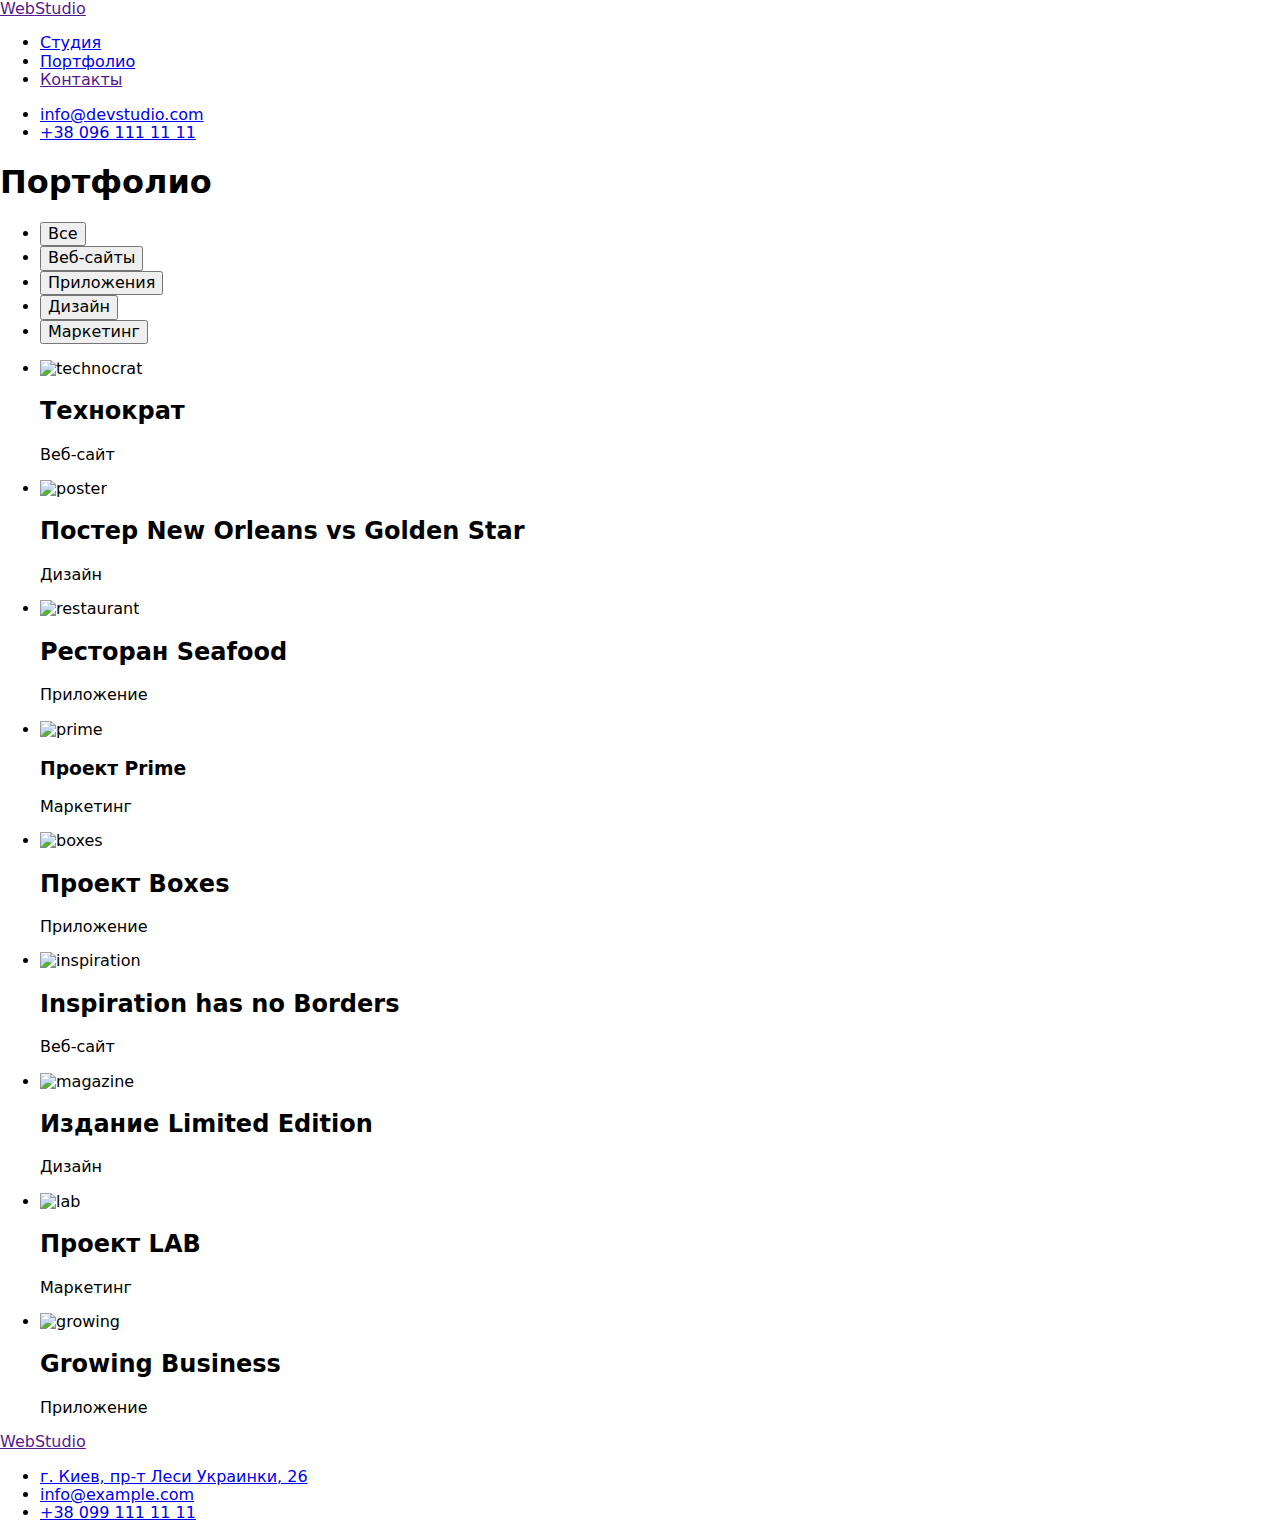
==== portfolio.html @ f1714a08 "mod-1" ====
<!DOCTYPE html>
<html lang="ru">
  <head>
    <meta charset="UTF-8" />
    <meta http-equiv="X-UA-Compatible" content="IE=edge" />
    <meta name="viewport" content="width=device-width, initial-scale=1.0" />
    <title>Portfolio</title>
    <link rel="preconnect" href="https://fonts.googleapis.com" />
    <link rel="preconnect" href="https://fonts.gstatic.com" crossorigin />
    <link
      href="https://fonts.googleapis.com/css2?family=Raleway:wght@700&family=Roboto:wght@400;500;700;900&display=swap"
      rel="stylesheet"
    />
    <link rel="stylesheet" href="./css/style.css" />
    <link rel="stylesheet" href="./css/modern-nomalize.css" />
  </head>
  <body>
    <header>
      <nav>
        <a href="" class="header-logotip"
          >Web<span class="header-logotip-two">Studio</span></a
        >
        <ul class="list">
          <li><a href="./index.html" class="header-link">Студия</a></li>
          <li>
            <a href="./portfolio.html" class="header-link current">Портфолио</a>
          </li>
          <li><a href="" class="header-link">Контакты</a></li>
        </ul>
        <ul class="list">
          <li>
            <a href="mailto:info@devstudio.com" class="header-contact"
              >info@devstudio.com</a
            >
          </li>
          <li>
            <a href="tel:+380961111111" class="header-contact"
              >+38 096 111 11 11</a
            >
          </li>
        </ul>
      </nav>
    </header>
    <main>
      <section>
        <h1 class="visually-hiden">Портфолио</h1>
        <ul class="list">
          <li>
            <button type="button" class="main-button-port current">Все</button>
          </li>
          <li>
            <button type="button" class="main-button-port">Веб-сайты</button>
          </li>
          <li>
            <button type="button" class="main-button-port">Приложения</button>
          </li>
          <li>
            <button type="button" class="main-button-port">Дизайн</button>
          </li>
          <li>
            <button type="button" class="main-button-port">Маркетинг</button>
          </li>
        </ul>
        <ul class="list">
          <li>
            <img src="./picture/technocrat.jpg" alt="technocrat" width="370" />
            <h2 class="three-capital-cards">Технократ</h2>
            <p class="main-paragraph-cards">Веб-сайт</p>
          </li>
          <li>
            <img src="./picture/poster.jpg" alt="poster" width="370" />
            <h2 class="three-capital-cards">
              Постер New Orleans vs Golden Star
            </h2>
            <p class="main-paragraph-cards">Дизайн</p>
          </li>
          <li>
            <img src="./picture/restaurant.jpg" alt="restaurant" width="370" />
            <h2 class="three-capital-cards">Ресторан Seafood</h2>
            <p class="main-paragraph-cards">Приложение</p>
          </li>
          <li>
            <img src="./picture/prime.jpg" alt="prime" width="370" />
            <h3 class="three-capital-cards">Проект Prime</h3>
            <p class="main-paragraph-cards">Маркетинг</p>
          </li>
          <li>
            <img src="./picture/boxes.jpg" alt="boxes" width="370" />
            <h2 class="three-capital-cards">Проект Boxes</h2>
            <p class="main-paragraph-cards">Приложение</p>
          </li>
          <li>
            <img
              src="./picture/inspiration.jpg"
              alt="inspiration"
              width="370"
            />
            <h2 class="three-capital-cards">Inspiration has no Borders</h2>
            <p class="main-paragraph-cards">Веб-сайт</p>
          </li>
          <li>
            <img src="./picture/magazine.jpg" alt="magazine" width="370" />
            <h2 class="three-capital-cards">Издание Limited Edition</h2>
            <p class="main-paragraph-cards">Дизайн</p>
          </li>
          <li>
            <img src="./picture/lab.jpg" alt="lab" width="370" />
            <h2 class="three-capital-cards">Проект LAB</h2>
            <p class="main-paragraph-cards">Маркетинг</p>
          </li>
          <li>
            <img src="./picture/growing.jpg" alt="growing" width="370" />
            <h2 class="three-capital-cards">Growing Business</h2>
            <p class="main-paragraph-cards">Приложение</p>
          </li>
        </ul>
      </section>
    </main>
    <footer class="footer">
      <a href="" class="footer-logotip"
        >Web<span class="footer-logotip-two">Studio</span></a
      >
      <ul class="list">
        <li>
          <a
            href="https://goo.gl/maps/jSjdEzmFh8AjKpox9"
            class="footer-link-city"
            >г. Киев, пр-т Леси Украинки, 26</a
          >
        </li>
        <li>
          <a href="mailto:info@example.com" class="footer-link-connection"
            >info@example.com</a
          >
        </li>
        <li>
          <a href="tel:+380991111111" class="footer-link-connection"
            >+38 099 111 11 11</a
          >
        </li>
      </ul>
    </footer>
  </body>
</html>
---- css/modern-nomalize.css ----
/*! modern-normalize v1.1.0 | MIT License | https://github.com/sindresorhus/modern-normalize */

/*
Document
========
*/

/**
Use a better box model (opinionated).
*/

*,
::before,
::after {
  box-sizing: border-box;
}

/**
1. Correct the line height in all browsers.
2. Prevent adjustments of font size after orientation changes in iOS.
3. Use a more readable tab size (opinionated).
*/

html {
  line-height: 1.15; /* 1 */
  -webkit-text-size-adjust: 100%; /* 2 */
  -moz-tab-size: 4; /* 3 */
  tab-size: 4; /* 3 */
}

/*
Sections
========
*/

/**
1. Remove the margin in all browsers.
2. Improve consistency of default fonts in all browsers. (https://github.com/sindresorhus/modern-normalize/issues/3)
*/

body {
  margin: 0; /* 1 */
  font-family: system-ui, -apple-system,
    /* Firefox supports this but not yet `system-ui` */ "Segoe UI", Roboto,
    Helvetica, Arial, sans-serif, "Apple Color Emoji", "Segoe UI Emoji"; /* 2 */
}

/*
Grouping content
================
*/

/**
1. Add the correct height in Firefox.
2. Correct the inheritance of border color in Firefox. (https://bugzilla.mozilla.org/show_bug.cgi?id=190655)
*/

hr {
  height: 0; /* 1 */
  color: inherit; /* 2 */
}

/*
Text-level semantics
====================
*/

/**
Add the correct text decoration in Chrome, Edge, and Safari.
*/

abbr[title] {
  text-decoration: underline dotted;
}

/**
Add the correct font weight in Edge and Safari.
*/

b,
strong {
  font-weight: bolder;
}

/**
1. Improve consistency of default fonts in all browsers. (https://github.com/sindresorhus/modern-normalize/issues/3)
2. Correct the odd 'em' font sizing in all browsers.
*/

code,
kbd,
samp,
pre {
  font-family: ui-monospace, SFMono-Regular, Consolas, "Liberation Mono", Menlo,
    monospace; /* 1 */
  font-size: 1em; /* 2 */
}

/**
Add the correct font size in all browsers.
*/

small {
  font-size: 80%;
}

/**
Prevent 'sub' and 'sup' elements from affecting the line height in all browsers.
*/

sub,
sup {
  font-size: 75%;
  line-height: 0;
  position: relative;
  vertical-align: baseline;
}

sub {
  bottom: -0.25em;
}

sup {
  top: -0.5em;
}

/*
Tabular data
============
*/

/**
1. Remove text indentation from table contents in Chrome and Safari. (https://bugs.chromium.org/p/chromium/issues/detail?id=999088, https://bugs.webkit.org/show_bug.cgi?id=201297)
2. Correct table border color inheritance in Chrome and Safari. (https://bugs.chromium.org/p/chromium/issues/detail?id=935729, https://bugs.webkit.org/show_bug.cgi?id=195016)
*/

table {
  text-indent: 0; /* 1 */
  border-color: inherit; /* 2 */
}

/*
Forms
=====
*/

/**
1. Change the font styles in all browsers.
2. Remove the margin in Firefox and Safari.
*/

button,
input,
optgroup,
select,
textarea {
  font-family: inherit; /* 1 */
  font-size: 100%; /* 1 */
  line-height: 1.15; /* 1 */
  margin: 0; /* 2 */
}

/**
Remove the inheritance of text transform in Edge and Firefox.
*/

button,
select {
  text-transform: none;
}

/**
Correct the inability to style clickable types in iOS and Safari.
*/

button,
[type="button"],
[type="reset"],
[type="submit"] {
  -webkit-appearance: button;
}

/**
Remove the inner border and padding in Firefox.
*/

::-moz-focus-inner {
  border-style: none;
  padding: 0;
}

/**
Restore the focus styles unset by the previous rule.
*/

:-moz-focusring {
  outline: 1px dotted ButtonText;
}

/**
Remove the additional ':invalid' styles in Firefox.
See: https://github.com/mozilla/gecko-dev/blob/2f9eacd9d3d995c937b4251a5557d95d494c9be1/layout/style/res/forms.css#L728-L737
*/

:-moz-ui-invalid {
  box-shadow: none;
}

/**
Remove the padding so developers are not caught out when they zero out 'fieldset' elements in all browsers.
*/

legend {
  padding: 0;
}

/**
Add the correct vertical alignment in Chrome and Firefox.
*/

progress {
  vertical-align: baseline;
}

/**
Correct the cursor style of increment and decrement buttons in Safari.
*/

::-webkit-inner-spin-button,
::-webkit-outer-spin-button {
  height: auto;
}

/**
1. Correct the odd appearance in Chrome and Safari.
2. Correct the outline style in Safari.
*/

[type="search"] {
  -webkit-appearance: textfield; /* 1 */
  outline-offset: -2px; /* 2 */
}

/**
Remove the inner padding in Chrome and Safari on macOS.
*/

::-webkit-search-decoration {
  -webkit-appearance: none;
}

/**
1. Correct the inability to style clickable types in iOS and Safari.
2. Change font properties to 'inherit' in Safari.
*/

::-webkit-file-upload-button {
  -webkit-appearance: button; /* 1 */
  font: inherit; /* 2 */
}

/*
Interactive
===========
*/

/*
Add the correct display in Chrome and Safari.
*/

summary {
  display: list-item;
}
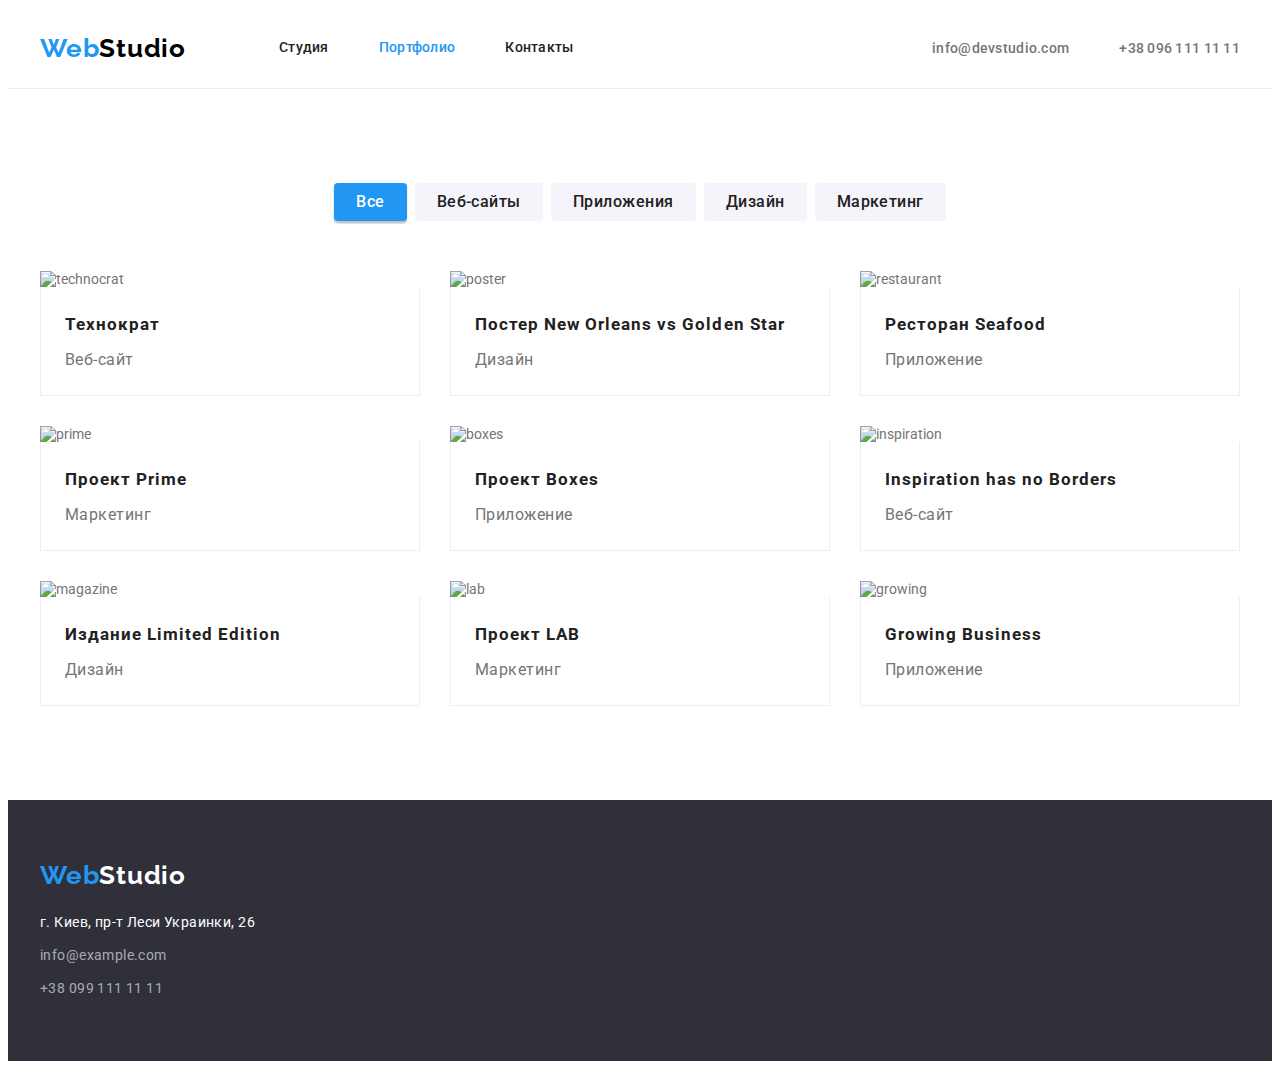
==== commit 4ed735d9: "mod-1" ====
--- a/portfolio.html
+++ b/portfolio.html
@@ -11,134 +11,184 @@
       href="https://fonts.googleapis.com/css2?family=Raleway:wght@700&family=Roboto:wght@400;500;700;900&display=swap"
       rel="stylesheet"
     />
+    <link
+      rel="stylesheet"
+      href="https://cdnjs.cloudflare.com/ajax/libs/modern-normalize/1.1.0/modern-normalize.min.css"
+      integrity="sha512-wpPYUAdjBVSE4KJnH1VR1HeZfpl1ub8YT/NKx4PuQ5NmX2tKuGu6U/JRp5y+Y8XG2tV+wKQpNHVUX03MfMFn9Q=="
+      crossorigin="anonymous"
+      referrerpolicy="no-referrer"
+    />
     <link rel="stylesheet" href="./css/style.css" />
-    <link rel="stylesheet" href="./css/modern-nomalize.css" />
   </head>
   <body>
     <header>
-      <nav>
-        <a href="" class="header-logotip"
-          >Web<span class="header-logotip-two">Studio</span></a
-        >
-        <ul class="list">
-          <li><a href="./index.html" class="header-link">Студия</a></li>
-          <li>
-            <a href="./portfolio.html" class="header-link current">Портфолио</a>
-          </li>
-          <li><a href="" class="header-link">Контакты</a></li>
-        </ul>
-        <ul class="list">
-          <li>
-            <a href="mailto:info@devstudio.com" class="header-contact"
+      <div class="container header-nav">
+        <nav class="header-nav">
+          <a href="" class="header-logotip">Web<span class="header-logotip-two">Studio</span> </a>
+          <ul class="site-header list">
+            <li class="item">
+              <a href="./index.html" class="header-link">Студия</a>
+            </li>
+            <li class="item">
+              <a href="./portfolio.html" class="header-link current">Портфолио</a>
+            </li>
+            <li class="item"><a href="" class="header-link">Контакты</a></li>
+          </ul>
+        </nav>
+        <ul class="contact-header list">
+          <li class="item">
+            <a href="mailto:info@devstudio.com" class="header-contact header-mail"
               >info@devstudio.com</a
             >
           </li>
-          <li>
-            <a href="tel:+380961111111" class="header-contact"
-              >+38 096 111 11 11</a
-            >
+          <li class="item">
+            <a href="tel:+380961111111" class="header-contact header-tel">+38 096 111 11 11</a>
           </li>
         </ul>
-      </nav>
+      </div>
     </header>
-    <main>
-      <section>
-        <h1 class="visually-hiden">Портфолио</h1>
-        <ul class="list">
-          <li>
-            <button type="button" class="main-button-port current">Все</button>
-          </li>
-          <li>
-            <button type="button" class="main-button-port">Веб-сайты</button>
-          </li>
-          <li>
-            <button type="button" class="main-button-port">Приложения</button>
-          </li>
-          <li>
-            <button type="button" class="main-button-port">Дизайн</button>
-          </li>
-          <li>
-            <button type="button" class="main-button-port">Маркетинг</button>
-          </li>
-        </ul>
-        <ul class="list">
-          <li>
-            <img src="./picture/technocrat.jpg" alt="technocrat" width="370" />
-            <h2 class="three-capital-cards">Технократ</h2>
-            <p class="main-paragraph-cards">Веб-сайт</p>
-          </li>
-          <li>
-            <img src="./picture/poster.jpg" alt="poster" width="370" />
-            <h2 class="three-capital-cards">
-              Постер New Orleans vs Golden Star
-            </h2>
-            <p class="main-paragraph-cards">Дизайн</p>
-          </li>
-          <li>
-            <img src="./picture/restaurant.jpg" alt="restaurant" width="370" />
-            <h2 class="three-capital-cards">Ресторан Seafood</h2>
-            <p class="main-paragraph-cards">Приложение</p>
-          </li>
-          <li>
-            <img src="./picture/prime.jpg" alt="prime" width="370" />
-            <h3 class="three-capital-cards">Проект Prime</h3>
-            <p class="main-paragraph-cards">Маркетинг</p>
-          </li>
-          <li>
-            <img src="./picture/boxes.jpg" alt="boxes" width="370" />
-            <h2 class="three-capital-cards">Проект Boxes</h2>
-            <p class="main-paragraph-cards">Приложение</p>
-          </li>
-          <li>
-            <img
-              src="./picture/inspiration.jpg"
-              alt="inspiration"
-              width="370"
-            />
-            <h2 class="three-capital-cards">Inspiration has no Borders</h2>
-            <p class="main-paragraph-cards">Веб-сайт</p>
-          </li>
-          <li>
-            <img src="./picture/magazine.jpg" alt="magazine" width="370" />
-            <h2 class="three-capital-cards">Издание Limited Edition</h2>
-            <p class="main-paragraph-cards">Дизайн</p>
-          </li>
-          <li>
-            <img src="./picture/lab.jpg" alt="lab" width="370" />
-            <h2 class="three-capital-cards">Проект LAB</h2>
-            <p class="main-paragraph-cards">Маркетинг</p>
-          </li>
-          <li>
-            <img src="./picture/growing.jpg" alt="growing" width="370" />
-            <h2 class="three-capital-cards">Growing Business</h2>
-            <p class="main-paragraph-cards">Приложение</p>
-          </li>
-        </ul>
+    <main class="main">
+      <section class="section">
+        <div class="container work-examples">
+          <h1 class="visually-hiden">Портфолио</h1>
+          <ul class="filter list">
+            <li class="item">
+              <button type="button" class="main-button-port secondary current">Все</button>
+            </li>
+            <li class="item">
+              <button type="button" class="main-button-port secondary">Веб-сайты</button>
+            </li>
+            <li class="item">
+              <button type="button" class="main-button-port secondary">Приложения</button>
+            </li>
+            <li class="item">
+              <button type="button" class="main-button-port secondary">Дизайн</button>
+            </li>
+            <li class="item">
+              <button type="button" class="main-button-port secondary">Маркетинг</button>
+            </li>
+          </ul>
+          <ul class="examples-cards list">
+            <li class="item">
+              <a href="" class="link">
+                <div class="card-img">
+                  <img src="./picture/technocrat.jpg" alt="technocrat" width="370" />
+                </div>
+                <div class="card-content">
+                  <h2 class="three-capital-cards">Технократ</h2>
+                  <p class="main-paragraph-cards">Веб-сайт</p>
+                </div>
+              </a>
+            </li>
+            <li class="item">
+              <a href="" class="link">
+                <div class="card-img">
+                  <img src="./picture/poster.jpg" alt="poster" width="370" />
+                </div>
+                <div class="card-content">
+                  <h2 class="three-capital-cards">Постер New Orleans vs Golden Star</h2>
+                  <p class="main-paragraph-cards">Дизайн</p>
+                </div>
+              </a>
+            </li>
+            <li class="item">
+              <a href="" class="link"
+                ><div class="card-img">
+                  <img src="./picture/restaurant.jpg" alt="restaurant" width="370" />
+                </div>
+                <div class="card-content">
+                  <h2 class="three-capital-cards">Ресторан Seafood</h2>
+                  <p class="main-paragraph-cards">Приложение</p>
+                </div>
+              </a>
+            </li>
+            <li class="item">
+              <a href="" class="link"
+                ><div class="card-img">
+                  <img src="./picture/prime.jpg" alt="prime" width="370" />
+                </div>
+                <div class="card-content">
+                  <h2 class="three-capital-cards">Проект Prime</h2>
+                  <p class="main-paragraph-cards">Маркетинг</p>
+                </div>
+              </a>
+            </li>
+            <li class="item">
+              <a href="" class="link">
+                <div class="card-img">
+                  <img src="./picture/boxes.jpg" alt="boxes" width="370" />
+                </div>
+                <div class="card-content">
+                  <h2 class="three-capital-cards">Проект Boxes</h2>
+                  <p class="main-paragraph-cards">Приложение</p>
+                </div>
+              </a>
+            </li>
+            <li class="item">
+              <a href="" class="link">
+                <div class="card-img">
+                  <img src="./picture/inspiration.jpg" alt="inspiration" width="370" />
+                </div>
+                <div class="card-content">
+                  <h2 class="three-capital-cards">Inspiration has no Borders</h2>
+                  <p class="main-paragraph-cards">Веб-сайт</p>
+                </div>
+              </a>
+            </li>
+            <li class="item">
+              <a href="" class="link">
+                <div class="card-img">
+                  <img src="./picture/magazine.jpg" alt="magazine" width="370" />
+                </div>
+                <div class="card-content">
+                  <h2 class="three-capital-cards">Издание Limited Edition</h2>
+                  <p class="main-paragraph-cards">Дизайн</p>
+                </div>
+              </a>
+            </li>
+            <li class="item">
+              <a href="" class="link">
+                <div class="card-img">
+                  <img src="./picture/lab.jpg" alt="lab" width="370" />
+                </div>
+                <div class="card-content">
+                  <h2 class="three-capital-cards">Проект LAB</h2>
+                  <p class="main-paragraph-cards">Маркетинг</p>
+                </div>
+              </a>
+            </li>
+            <li class="item">
+              <a href="" class="link">
+                <div class="card-img">
+                  <img src="./picture/growing.jpg" alt="growing" width="370" />
+                </div>
+                <div class="card-content">
+                  <h2 class="three-capital-cards">Growing Business</h2>
+                  <p class="main-paragraph-cards">Приложение</p>
+                </div>
+              </a>
+            </li>
+          </ul>
+        </div>
       </section>
     </main>
     <footer class="footer">
-      <a href="" class="footer-logotip"
-        >Web<span class="footer-logotip-two">Studio</span></a
-      >
-      <ul class="list">
-        <li>
-          <a
-            href="https://goo.gl/maps/jSjdEzmFh8AjKpox9"
-            class="footer-link-city"
-            >г. Киев, пр-т Леси Украинки, 26</a
-          >
-        </li>
-        <li>
-          <a href="mailto:info@example.com" class="footer-link-connection"
-            >info@example.com</a
-          >
-        </li>
-        <li>
-          <a href="tel:+380991111111" class="footer-link-connection"
-            >+38 099 111 11 11</a
-          >
-        </li>
-      </ul>
+      <div class="container bottom">
+        <a href="" class="footer-logotip">Web<span class="footer-logotip-two">Studio</span></a>
+        <ul class="bottom-panel list">
+          <li class="item">
+            <a href="https://goo.gl/maps/jSjdEzmFh8AjKpox9" class="footer-link-city"
+              >г. Киев, пр-т Леси Украинки, 26</a
+            >
+          </li>
+          <li class="item">
+            <a href="mailto:info@example.com" class="footer-link-connection">info@example.com</a>
+          </li>
+          <li class="item">
+            <a href="tel:+380991111111" class="footer-link-connection">+38 099 111 11 11</a>
+          </li>
+        </ul>
+      </div>
     </footer>
   </body>
 </html>
--- a/css/style.css
+++ b/css/style.css
@@ -0,0 +1,532 @@
+:root {
+  --font-family2: 'Raleway', sans-serif;
+  --color1: #2196f3;
+  --color2: #212121;
+  --color3: #188ce8;
+  --color4: #ffffff;
+  --color5: #2f303a;
+  --color6: #757575;
+  --color7: #f5f4fa;
+  --team-card-shadow: 0px 1px 3px rgba(0, 0, 0, 0.12), 0px 1px 1px rgba(0, 0, 0, 0.14),
+    0px 2px 1px rgba(0, 0, 0, 0.2);
+  --card-gap: 30px;
+}
+
+header {
+  border-bottom: 1px solid #ececec;
+}
+
+p,
+h1,
+h2,
+h3,
+h4,
+h5,
+h6 {
+  margin: 0;
+}
+
+img {
+  display: block;
+  max-width: 100%;
+  height: auto;
+}
+
+ul,
+ol {
+  margin: 0;
+  padding-left: 0;
+}
+
+addres {
+  font-style: normal;
+}
+a {
+  color: currentColor;
+  cursor: pointer;
+  text-decoration: none;
+}
+
+button {
+  cursor: pointer;
+}
+
+body {
+  font-family: 'Roboto', 'Raleway', sans-serif;
+  color: var(--color6);
+  font-size: 14px;
+}
+.list {
+  list-style: none;
+}
+
+.visually-hidden {
+  position: absolute;
+  width: 1px;
+  height: 1px;
+  padding: 0;
+  margin: -1px;
+  overflow: hidden;
+  clip: rect(0, 0, 0, 0);
+  white-space: nowrap;
+  border: 0;
+}
+
+/*---------------HEADER (INDEX & PORTFOLIO)----------------*/
+/* --------------BOX---------------- */
+
+.container {
+  margin-left: auto;
+  margin-right: auto;
+  padding-left: 15px;
+  padding-right: 15px;
+  width: 1200px;
+}
+
+.header-nav {
+  display: flex;
+  align-items: center;
+}
+
+.site-header {
+  display: flex;
+  margin-left: 93px;
+}
+
+.site-header .item:not(:last-child) {
+  margin-right: 50px;
+}
+
+.site-header .header-link .header-contact {
+  display: block;
+  padding-top: 32px;
+  padding-bottom: 32px;
+}
+
+.contact-header {
+  display: flex;
+  margin-left: auto;
+}
+
+.contact-header .item + .item {
+  margin-left: 50px;
+}
+
+.contact-header .header-link .header-contact {
+  padding-top: 32px;
+  padding-bottom: 32px;
+}
+/* --------------BOX---------------- */
+
+.header-logotip {
+  text-decoration: none;
+  font-family: var(--font-family2);
+  font-style: normal;
+  font-weight: 700;
+  font-size: 26px;
+  line-height: 1.19;
+  letter-spacing: 0.03em;
+  color: var(--color1);
+}
+
+.header-logotip-two {
+  color: #000000;
+}
+
+.header-link {
+  text-decoration: none;
+  font-style: normal;
+  font-weight: 500;
+  line-height: 1.14;
+  letter-spacing: 0.02em;
+  color: var(--color2);
+  padding: 32px 0;
+  display: block;
+}
+
+.header-link:hover {
+  color: var(--color1);
+}
+
+.header-link:focus {
+  color: var(--color1);
+}
+
+.current {
+  color: var(--color1);
+}
+
+.header-contact {
+  text-decoration: none;
+  font-style: normal;
+  font-weight: 500;
+  line-height: 1.14;
+  letter-spacing: 0.02em;
+  color: var(--color6);
+  padding: 32px 0;
+}
+
+.header-contact:hover {
+  color: var(--color1);
+}
+
+.header-contact:focus {
+  color: var(--color1);
+}
+/*------------HEADER (INDEX & PORTFOLIO)-----------*/
+
+/*------------MAIN (INDEX)------------*/
+
+/* -----------CAP----------- */
+.main-sctn-one {
+  text-align: center;
+  background-color: #c4c4c4;
+  padding: 200px 0;
+  max-width: 1600px;
+  height: 600px;
+  margin-left: auto;
+  margin-right: auto;
+  background-image: linear-gradient(rgba(47, 48, 58, 0.4), rgba(47, 48, 58, 0.4)),
+    url(../picture/comand.jpg);
+  background-repeat: no-repeat;
+  background-size: cover;
+  background-position: center;
+}
+
+.visually-hiden {
+  position: absolute;
+  width: 1px;
+  height: 1px;
+  padding: 0;
+  margin: -1px;
+  overflow: hidden;
+  clip: rect(0, 0, 0, 0);
+  white-space: nowrap;
+  border: 0;
+}
+
+.one-capital {
+  font-weight: 900;
+  font-size: 44px;
+  line-height: 1.36;
+  letter-spacing: 0.06em;
+  color: var(--color4);
+  margin-bottom: 30px;
+  text-transform: uppercase;
+
+  width: 696px;
+  margin-top: 0;
+  margin-bottom: 30px;
+  margin-left: auto;
+  margin-right: auto;
+}
+
+.main-button {
+  font-style: inherit;
+  background-color: var(--color1);
+  font-weight: 700;
+  font-size: 16px;
+  line-height: 1.875;
+  letter-spacing: 0.06em;
+  color: var(--color4);
+  border-radius: 4px;
+  border: none;
+  min-width: 200px;
+  padding: 10px 32px;
+  box-shadow: 0px 4px 4px rgba(0, 0, 0, 0.15);
+}
+
+.main-button:focus {
+  background-color: var(--color3);
+}
+
+.main-button:hover {
+  background-color: var(--color3);
+}
+/* -----------CAP----------- */
+
+/* -----------FEATURES----------- */
+
+.section {
+  padding-top: 94px;
+  padding-bottom: 94px;
+}
+
+.section-title {
+  margin-bottom: 50px;
+  font-weight: 700;
+  font-size: 36px;
+  line-height: 1.17;
+  color: var(--color2);
+  text-align: center;
+}
+
+.features {
+  display: flex;
+  flex-wrap: wrap;
+  gap: var(--card-gap);
+}
+
+.features-link {
+  width: calc((100% - (3 * var(--card-gap))) / 4);
+}
+
+.features-link:not(:nth-child(4n)) {
+  margin-right: var(--card-gap);
+}
+.features-link:not(:nth-last-child(-n + 4)) {
+  margin-bottom: var(--card-gap);
+}
+
+.features-icon {
+  display: flex;
+  align-items: center;
+  justify-content: center;
+  height: 120px;
+  background-color: var(--color7);
+  margin-bottom: var(--card-gap);
+}
+
+.features-icon svg {
+  width: 70px;
+  height: 70px;
+}
+
+.features .three-capital-features {
+  margin-bottom: 10px;
+}
+
+.three-capital-features {
+  text-transform: uppercase;
+  font-weight: 700;
+  font-size: 14px;
+  line-height: 1.14;
+  letter-spacing: 0.03em;
+  color: var(--color2);
+}
+
+.main-paragraph-features {
+  font-weight: 400;
+  line-height: 1.71;
+  letter-spacing: 0.03em;
+}
+/* -----------FEATURES----------- */
+
+/* ------------WhatWeDo---------- */
+
+.main-sctn-three {
+  padding-top: 0;
+}
+
+.wwd {
+  display: flex;
+}
+
+.wwd > .wwd-item + .wwd-item {
+  margin-left: var(--card-gap);
+}
+/* ------------WhatWeDo---------- */
+/* ---------Our team--------- */
+
+.maun-sctn-four {
+  background-color: var(--color7);
+}
+
+.team-set {
+  display: flex;
+}
+
+.team-card {
+  width: calc((100% - (3 * var(--card-gap))) / 4);
+  box-shadow: var(--team-card-shadow);
+  border-radius: 0px 0px 4px 4px;
+  background-color: var(--color4);
+}
+
+.team-card:not(:nth-last-child(4)) {
+  margin-left: var(--card-gap);
+}
+
+.team-content {
+  padding-top: 30px;
+  padding-bottom: 30px;
+}
+
+.maun-sctn-four .three-capital-team {
+  margin-bottom: 10px;
+  text-align: center;
+}
+
+.maun-sctn-four .main-paragraph-team {
+  text-align: center;
+}
+/* ---------Our team--------- */
+.two-capital {
+  font-weight: 700;
+  font-size: 36px;
+  line-height: 1.16;
+  text-align: center;
+  letter-spacing: 0.03em;
+  color: var(--color2);
+  margin-bottom: 50px;
+}
+
+.three-capital-team {
+  font-weight: 500;
+  font-size: 16px;
+  line-height: 1.18;
+  letter-spacing: 0.03em;
+  color: var(--color2);
+}
+
+.main-paragraph-team {
+  font-weight: 400;
+  font-size: 16px;
+  line-height: 1.18;
+  letter-spacing: 0.03em;
+}
+
+/*-------MAIN (INDEX)-------*/
+
+/*------------MAIN (PORTFOLIO)------------*/
+
+.main-button-port,
+.secondary {
+  font-family: 'Roboto', sans-serif;
+  font-style: inherit;
+  font-weight: 500;
+  font-size: 16px;
+  line-height: 1.625;
+  letter-spacing: 0.03em;
+  color: var(--color2);
+  padding: 6px 22px;
+  background-color: var(--color7);
+  border-radius: 4px;
+  border: none;
+}
+
+.main-button-port .secondary:hover {
+  color: var(--color4);
+  background-color: var(--color1);
+  box-shadow: 0px 3px 1px rgba(0, 0, 0, 0.1), 0px 1px 2px rgba(0, 0, 0, 0.08),
+    0px 2px 2px rgba(0, 0, 0, 0.12);
+}
+
+.main-button-port .secondary:focus {
+  color: var(--color4);
+  background-color: var(--color1);
+  box-shadow: 0px 3px 1px rgba(0, 0, 0, 0.1), 0px 1px 2px rgba(0, 0, 0, 0.08),
+    0px 2px 2px rgba(0, 0, 0, 0.12);
+}
+
+.filter.list {
+  margin-bottom: 50px;
+  display: flex;
+  justify-content: center;
+}
+
+.filter .item + .item {
+  margin-left: 8px;
+}
+
+button.current {
+  color: var(--color4);
+  background-color: var(--color1);
+  box-shadow: 0px 3px 1px rgba(0, 0, 0, 0.1), 0px 1px 2px rgba(0, 0, 0, 0.08),
+    0px 2px 2px rgba(0, 0, 0, 0.12);
+}
+/* ------------BUTTON-------- */
+/* -----------CARDS--------- */
+
+.examples-cards {
+  display: flex;
+  flex-wrap: wrap;
+  margin-left: calc(-1 * var(--card-gap));
+  margin-top: calc(-1 * var(--card-gap));
+}
+
+.card-content {
+  border: 1px solid #eeeeee;
+  padding: 20px 24px;
+  border-top: none;
+}
+
+.examples-cards > .item {
+  flex-basis: calc(100% / 3 - var(--card-gap));
+  margin-left: var(--card-gap);
+  margin-top: var(--card-gap);
+}
+
+.work-examples .three-capital-cards {
+  margin-bottom: 4px;
+}
+
+.three-capital-cards {
+  font-weight: 700;
+  font-size: 17px;
+  line-height: 2;
+  letter-spacing: 0.06em;
+  color: var(--color2);
+}
+
+.main-paragraph-cards {
+  font-weight: 400;
+  font-size: 16px;
+  line-height: 1.875;
+  letter-spacing: 0.03em;
+}
+
+/*------------MAIN (PORTFOLIO)------------*/
+
+/*-------FOOTER (INDEX & PORTFOLIO)-----*/
+
+footer {
+  background-color: var(--color5);
+  padding: 60px 0;
+}
+
+.bottom .footer-logotip {
+  display: block;
+  margin-bottom: 20px;
+}
+
+.bottom-panel .item + .item {
+  margin-top: 9px;
+}
+
+.footer-logotip {
+  text-decoration: none;
+  font-family: var(--font-family2);
+  font-weight: 700;
+  font-size: 26px;
+  line-height: 1.19;
+  letter-spacing: 0.03em;
+  color: var(--color1);
+}
+
+.footer-logotip-two {
+  font-family: var(--font-family2);
+  font-weight: 700;
+  font-size: 26px;
+  line-height: 1.19;
+  letter-spacing: 0.03em;
+  color: var(--color4);
+}
+
+.footer-link-city {
+  text-decoration: none;
+  font-weight: 400;
+  line-height: 1.71;
+  letter-spacing: 0.03em;
+  color: var(--color4);
+}
+
+.footer-link-connection {
+  text-decoration: none;
+  font-weight: 400;
+  line-height: 1.71;
+  letter-spacing: 0.03em;
+  color: rgba(255, 255, 255, 0.6);
+}
+
+/*-------FOOTER (INDEX & PORTFOLIO)-----*/
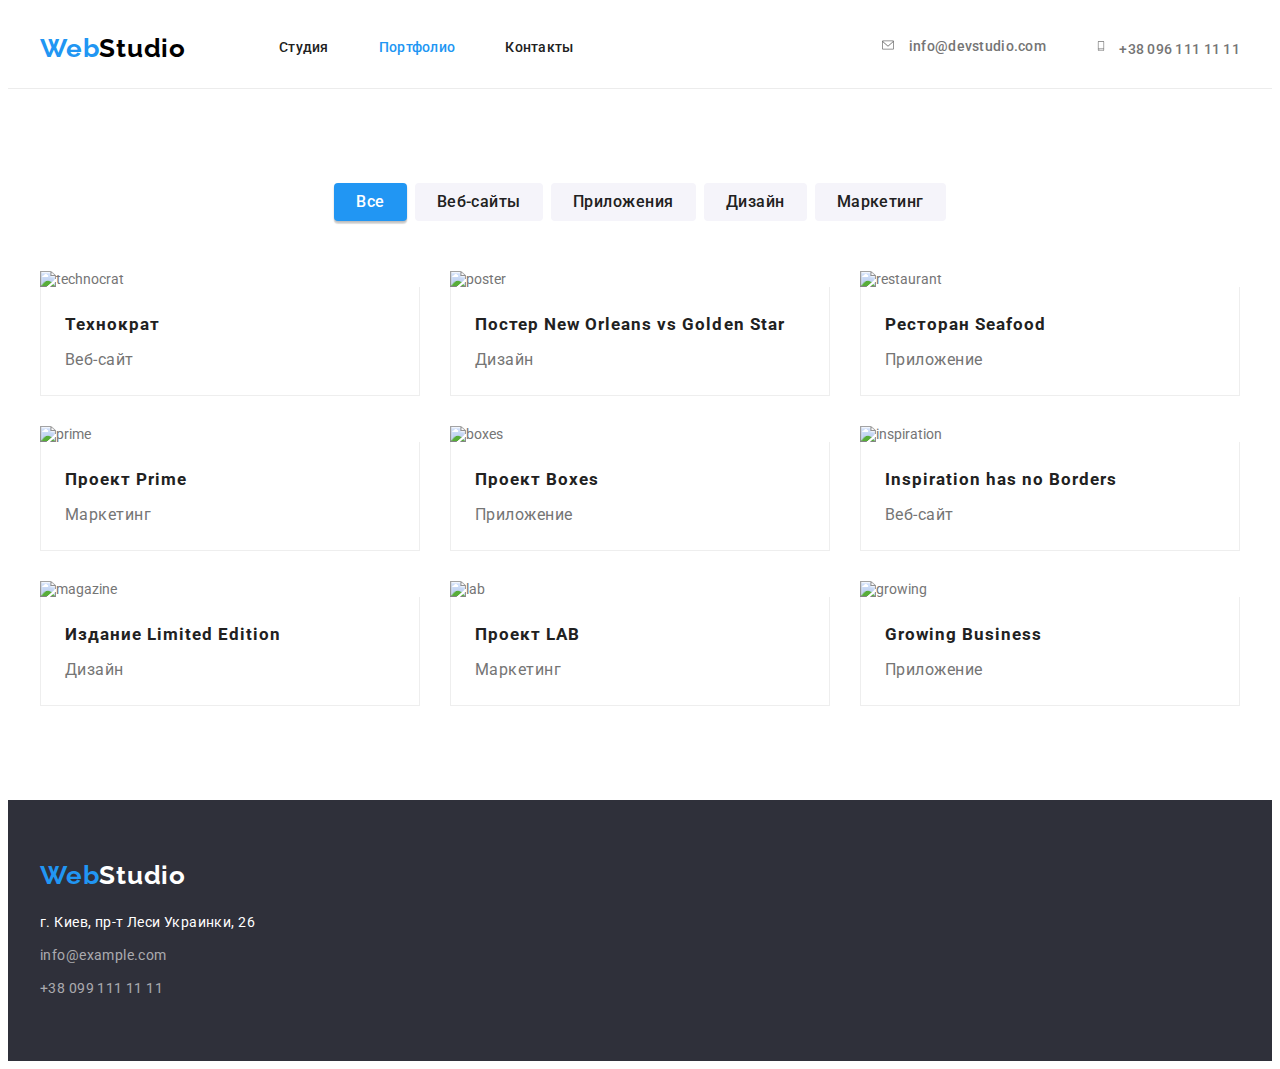
==== commit fe0510b2: "mod-1" ====
--- a/portfolio.html
+++ b/portfolio.html
@@ -37,12 +37,20 @@
         </nav>
         <ul class="contact-header list">
           <li class="item">
-            <a href="mailto:info@devstudio.com" class="header-contact header-mail"
-              >info@devstudio.com</a
+            <a href="mailto:info@devstudio.com" class="header-contact header-mail">
+              <svg width="16" height="12" class="envelope">
+                <use href="./picture/symbol-defs.svg#icon-envelope"></use>
+              </svg>
+              info@devstudio.com</a
             >
           </li>
           <li class="item">
-            <a href="tel:+380961111111" class="header-contact header-tel">+38 096 111 11 11</a>
+            <a href="tel:+380961111111" class="header-contact header-tel">
+              <svg width="10" height="16" class="smartphone">
+                <use href="./picture/symbol-defs.svg#icon-smartphone"></use>
+              </svg>
+              +38 096 111 11 11</a
+            >
           </li>
         </ul>
       </div>
--- a/css/style.css
+++ b/css/style.css
@@ -38,7 +38,7 @@
   padding-left: 0;
 }
 
-addres {
+address {
   font-style: normal;
 }
 a {
@@ -104,6 +104,9 @@
 }
 
 .contact-header {
+  font-weight: 500;
+  line-height: 16px;
+  letter-spacing: 0.02em;
   display: flex;
   margin-left: auto;
 }
@@ -116,6 +119,7 @@
   padding-top: 32px;
   padding-bottom: 32px;
 }
+
 /* --------------BOX---------------- */
 
 .header-logotip {
@@ -172,6 +176,12 @@
 
 .header-contact:focus {
   color: var(--color1);
+}
+
+.envelope,
+.smartphone {
+  margin-right: 10px;
+  fill: currentColor;
 }
 /*------------HEADER (INDEX & PORTFOLIO)-----------*/
 
@@ -213,7 +223,6 @@
   color: var(--color4);
   margin-bottom: 30px;
   text-transform: uppercase;
-
   width: 696px;
   margin-top: 0;
   margin-bottom: 30px;
@@ -271,9 +280,6 @@
   width: calc((100% - (3 * var(--card-gap))) / 4);
 }
 
-.features-link:not(:nth-child(4n)) {
-  margin-right: var(--card-gap);
-}
 .features-link:not(:nth-last-child(-n + 4)) {
   margin-bottom: var(--card-gap);
 }
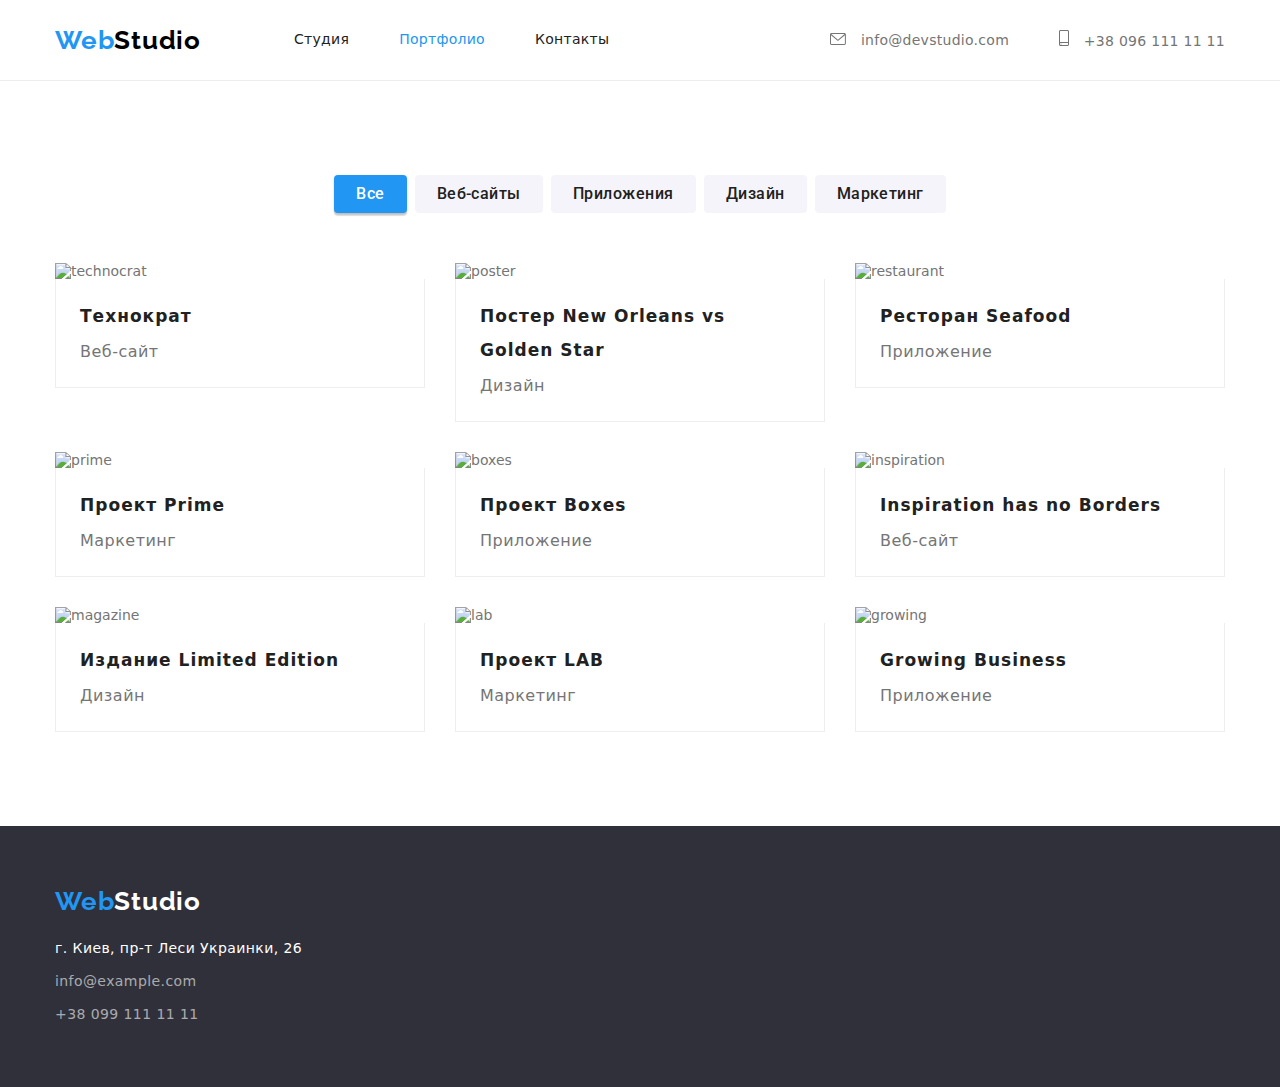
==== commit 15a344ff: "mod-1" ====
--- a/portfolio.html
+++ b/portfolio.html
@@ -19,6 +19,7 @@
       referrerpolicy="no-referrer"
     />
     <link rel="stylesheet" href="./css/style.css" />
+    <link rel="stylesheet" href="./css/modern-normalize.css" />
   </head>
   <body>
     <header>
--- a/css/style.css
+++ b/css/style.css
@@ -7,6 +7,7 @@
   --color5: #2f303a;
   --color6: #757575;
   --color7: #f5f4fa;
+  --color8: #afb1b8;
   --team-card-shadow: 0px 1px 3px rgba(0, 0, 0, 0.12), 0px 1px 1px rgba(0, 0, 0, 0.14),
     0px 2px 1px rgba(0, 0, 0, 0.2);
   --card-gap: 30px;
@@ -57,6 +58,8 @@
   font-size: 14px;
 }
 .list {
+  padding: 0;
+  margin: 0;
   list-style: none;
 }
 
@@ -101,6 +104,7 @@
   display: block;
   padding-top: 32px;
   padding-bottom: 32px;
+  align-items: center;
 }
 
 .contact-header {
@@ -109,15 +113,12 @@
   letter-spacing: 0.02em;
   display: flex;
   margin-left: auto;
+  flex-direction: row;
+  align-items: center;
 }
 
 .contact-header .item + .item {
   margin-left: 50px;
-}
-
-.contact-header .header-link .header-contact {
-  padding-top: 32px;
-  padding-bottom: 32px;
 }
 
 /* --------------BOX---------------- */
@@ -180,6 +181,7 @@
 
 .envelope,
 .smartphone {
+  flex-direction: column;
   margin-right: 10px;
   fill: currentColor;
 }
@@ -366,6 +368,39 @@
 .maun-sctn-four .main-paragraph-team {
   text-align: center;
 }
+
+.network-icon {
+  display: flex;
+  justify-content: center;
+  align-items: center;
+  width: 44px;
+  height: 44px;
+  border-radius: 50%;
+}
+
+.ni-item {
+  display: flex;
+  justify-content: center;
+  align-items: center;
+  width: 44px;
+  height: 44px;
+  border-radius: 50%;
+}
+
+.main-icon .ni-item {
+  color: var(--color8);
+}
+
+.ni-icon {
+  fill: currentColor;
+  width: 20px;
+  height: 20px;
+}
+.main-icon .ni-item:hover,
+.main-icon .ni-item:focus {
+  color: var(--white-text-color);
+  background-color: var(--accent-color);
+}
 /* ---------Our team--------- */
 .two-capital {
   font-weight: 700;
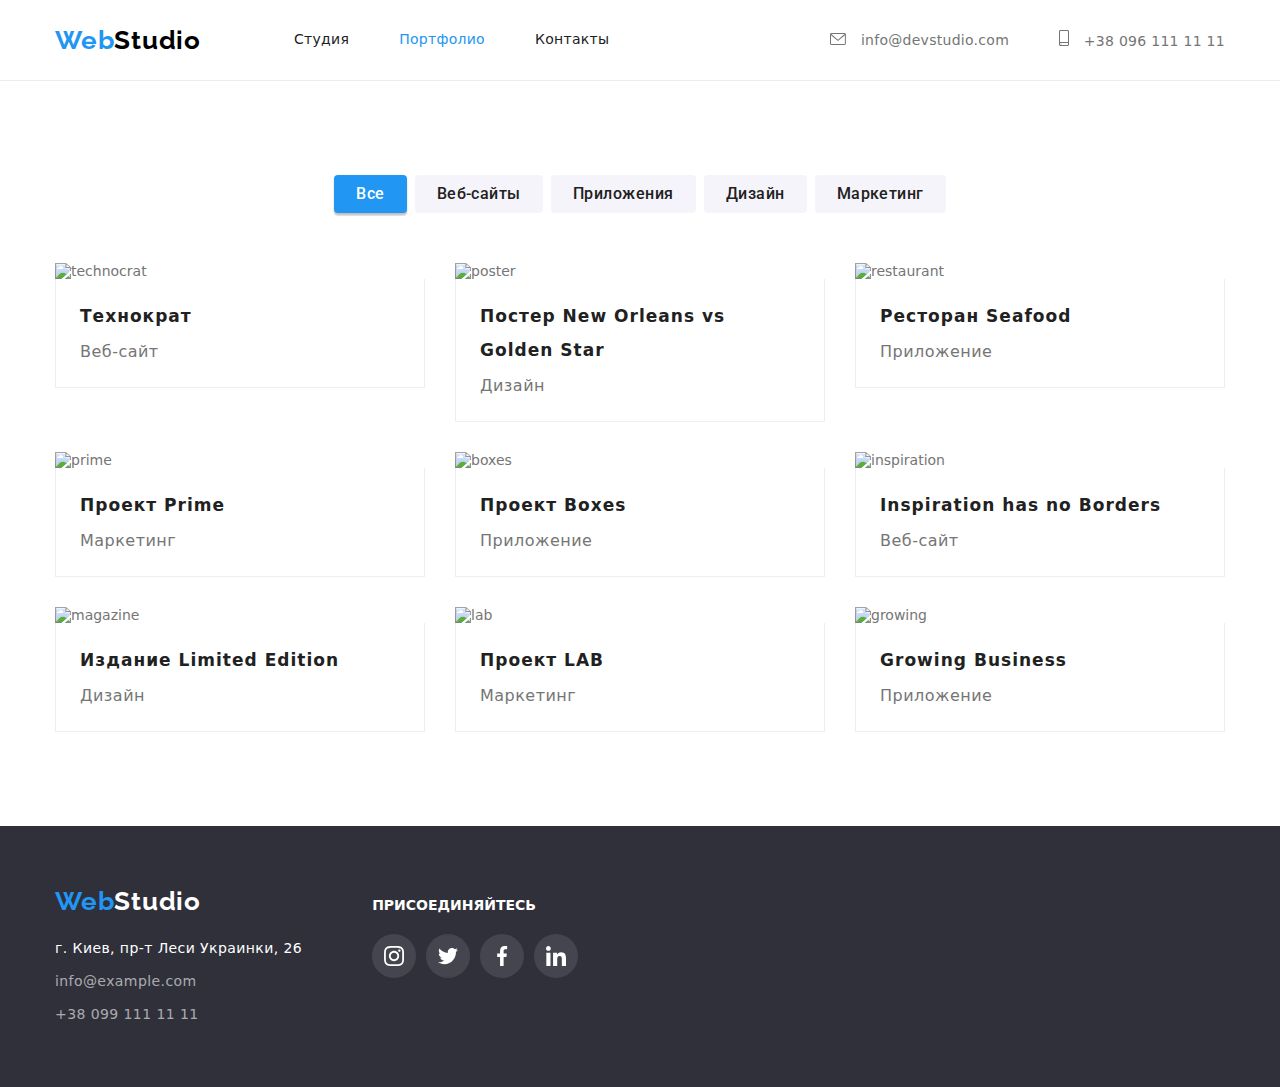
==== commit 254b3779: "mod-1" ====
--- a/portfolio.html
+++ b/portfolio.html
@@ -183,20 +183,75 @@
     </main>
     <footer class="footer">
       <div class="container bottom">
-        <a href="" class="footer-logotip">Web<span class="footer-logotip-two">Studio</span></a>
-        <ul class="bottom-panel list">
-          <li class="item">
-            <a href="https://goo.gl/maps/jSjdEzmFh8AjKpox9" class="footer-link-city"
-              >г. Киев, пр-т Леси Украинки, 26</a
-            >
-          </li>
-          <li class="item">
-            <a href="mailto:info@example.com" class="footer-link-connection">info@example.com</a>
-          </li>
-          <li class="item">
-            <a href="tel:+380991111111" class="footer-link-connection">+38 099 111 11 11</a>
-          </li>
-        </ul>
+        <div>
+          <a href="" class="footer-logotip">Web<span class="footer-logotip-two">Studio</span></a>
+          <ul class="bottom-panel list">
+            <li class="item">
+              <a href="https://goo.gl/maps/jSjdEzmFh8AjKpox9" class="footer-link-city"
+                >г. Киев, пр-т Леси Украинки, 26</a
+              >
+            </li>
+            <li class="item">
+              <a href="mailto:info@example.com" class="footer-link-connection">info@example.com</a>
+            </li>
+            <li class="item">
+              <a href="tel:+380991111111" class="footer-link-connection">+38 099 111 11 11</a>
+            </li>
+          </ul>
+        </div>
+        <div class="footer-networks">
+          <h3 class="footer-title">присоединяйтесь</h3>
+          <div class="footer-ni">
+            <ul class="list network-icon">
+              <li class="ni-list">
+                <a
+                  href="https://instagram.com"
+                  target="_blank"
+                  rel="noreferrer noopener nofollow"
+                  class="ni-item"
+                >
+                  <svg class="ni-icon">
+                    <use href="./picture/symbol-defs.svg#icon-instagram"></use></svg
+                ></a>
+              </li>
+              <li class="ni-list">
+                <a
+                  href="https://twitter.com/"
+                  target="_blank"
+                  rel="noreferrer noopener nofollow"
+                  class="ni-item"
+                >
+                  <svg class="ni-icon">
+                    <use href="./picture/symbol-defs.svg#icon-twitter"></use></svg
+                ></a>
+              </li>
+              <li class="ni-list">
+                <a
+                  href="https://uk-ua.facebook.com"
+                  target="_blank"
+                  rel="noreferrer noopener nofollow"
+                  class="ni-item"
+                >
+                  <svg class="ni-icon">
+                    <use href="./picture/symbol-defs.svg#icon-facebook"></use>
+                  </svg>
+                </a>
+              </li>
+              <li class="ni-list">
+                <a
+                  href="https://www.linkedin.com/"
+                  target="_blank"
+                  rel="noreferrer noopener nofollow"
+                  class="ni-item"
+                >
+                  <svg class="ni-icon">
+                    <use href="./picture/symbol-defs.svg#icon-linkedin"></use>
+                  </svg>
+                </a>
+              </li>
+            </ul>
+          </div>
+        </div>
       </div>
     </footer>
   </body>
--- a/css/style.css
+++ b/css/style.css
@@ -373,9 +373,7 @@
   display: flex;
   justify-content: center;
   align-items: center;
-  width: 44px;
-  height: 44px;
-  border-radius: 50%;
+  gap: 10px;
 }
 
 .ni-item {
@@ -398,8 +396,8 @@
 }
 .main-icon .ni-item:hover,
 .main-icon .ni-item:focus {
-  color: var(--white-text-color);
-  background-color: var(--accent-color);
+  color: var(--color4);
+  background-color: var(--color1);
 }
 /* ---------Our team--------- */
 .two-capital {
@@ -425,6 +423,39 @@
   font-size: 16px;
   line-height: 1.18;
   letter-spacing: 0.03em;
+}
+
+/* -----MAIN-CLIENTS------ */
+.client-sumbol {
+  display: flex;
+  justify-content: center;
+  align-items: center;
+  height: inherit;
+  border: 1px solid var(--color8);
+  border-radius: 4px;
+  color: var(--color8);
+}
+
+.client-icon {
+  fill: currentColor;
+}
+
+.main-client {
+  width: calc(100% - (5 * var(--card-gap)) / 6);
+  height: 92px;
+}
+
+.clients-list {
+  display: flex;
+  justify-content: center;
+  gap: var(--card-gap);
+}
+
+.client-sumbol:hover,
+.client-sumbol:focus {
+  border: 1px solid var(--color1);
+  border-radius: 4px;
+  color: var(--color1);
 }
 
 /*-------MAIN (INDEX)-------*/
@@ -524,6 +555,7 @@
 footer {
   background-color: var(--color5);
   padding: 60px 0;
+  display: flex;
 }
 
 .bottom .footer-logotip {
@@ -533,6 +565,10 @@
 
 .bottom-panel .item + .item {
   margin-top: 9px;
+}
+
+footer .bottom {
+  display: flex;
 }
 
 .footer-logotip {
@@ -570,4 +606,37 @@
   color: rgba(255, 255, 255, 0.6);
 }
 
+/* ------------COLUM-TWO---------- */
+
+.footer-networks {
+  min-width: 206px;
+  min-height: 80px;
+  margin-top: 12px;
+  margin-left: 70px;
+}
+
+.footer-networks {
+  min-width: 206px;
+  min-height: 80px;
+  margin-top: 12px;
+  margin-left: 70px;
+}
+.footer-title {
+  margin-bottom: 20px;
+  font-weight: 700;
+  font-size: 14px;
+  line-height: 1.14;
+  text-transform: uppercase;
+  color: var(--color4);
+}
+.footer-ni .ni-item {
+  color: var(--color4);
+  background-color: rgba(255, 255, 255, 0.1);
+}
+
+.footer-ni .ni-item:hover,
+.footer-ni .ni-item:focus {
+  background-color: var(--color1);
+}
+
 /*-------FOOTER (INDEX & PORTFOLIO)-----*/
